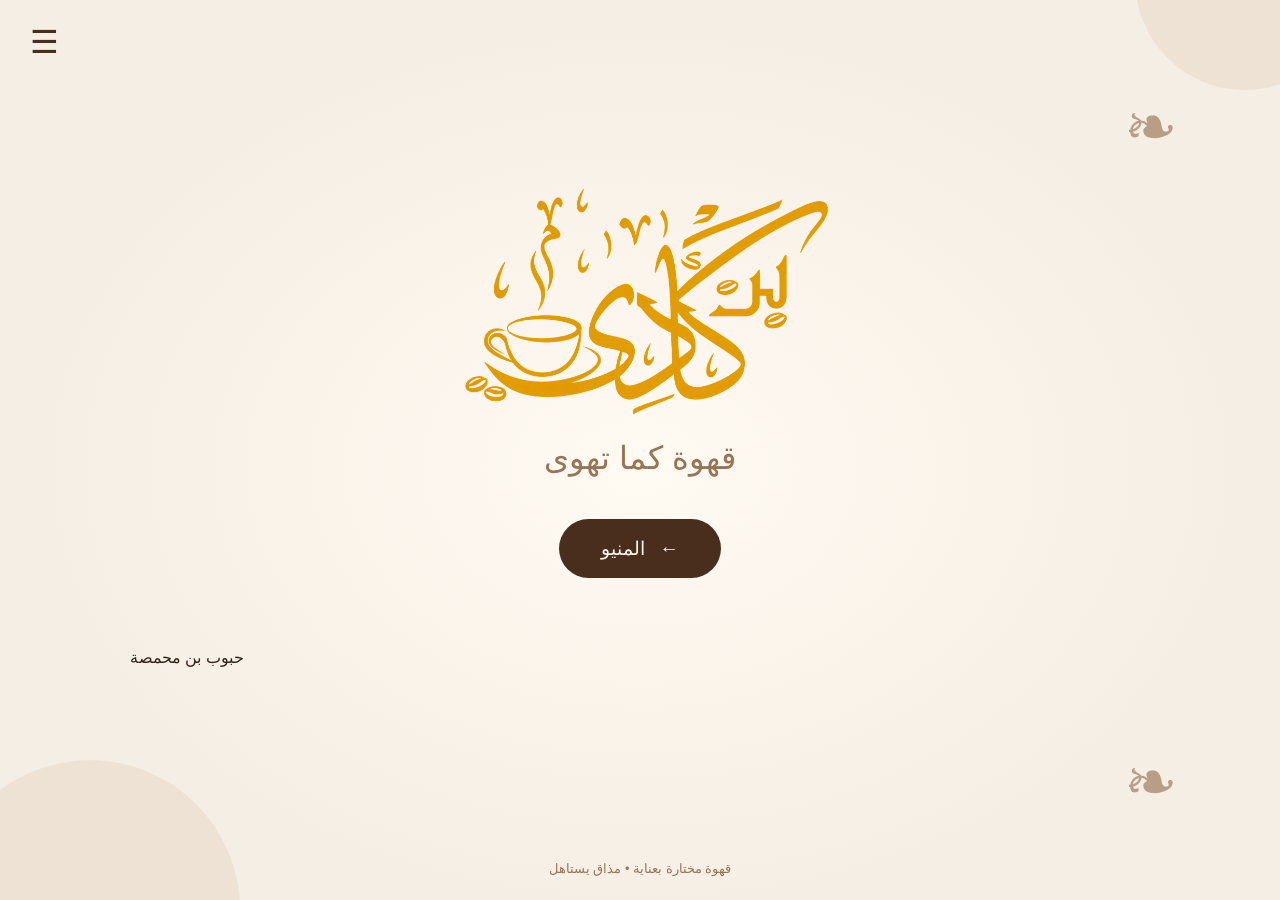
==== index.html @ 8533a27b "Add files via upload" ====
<!doctype html>
<html lang="ar" dir="rtl">
<head>
  <meta charset="utf-8">
  <meta name="viewport" content="width=device-width, initial-scale=1">
  <meta name="theme-color" content="#f5eee5">
  <title>بن كادي | قهوتك على مزاجك</title>
  <link rel="stylesheet" href="index.css">
</head>
<body>
  <main class="hero">
    <button class="menu" type="button" aria-label="فتح القائمة" aria-expanded="false">☰</button>

    <nav class="nav" aria-label="القائمة الرئيسية">
      <a href="index.html">الرئيسية</a>
      <a href="menu.html">المنيو</a>
      <a href="offers.html">العروض</a>
    </nav>

    <span class="decor one"></span>
    <span class="decor two"></span>
    <span class="sprig a">❧</span>
    <span class="sprig b">❧</span>

    <div class="hero-content">
      <img
        class="brand-logo"
        src="222.png"
        alt="بن كادي"
        style="display: block; width: min(100%, 420px); height: auto; margin-inline: auto;">

      <p class="tagline">قهوة كما تهوى</p>

      <a class="cta" href="menu.html">
        <span>←</span> المنيو
      </a>
    </div>

    <img
      class="beans"
      src="ben-kady-assets/beans-bowl.jpg"
      alt="حبوب بن محمصة">

    <small class="hint">قهوة مختارة بعناية • مذاق يستاهل</small>
  </main>

  <script src="index.js" defer></script>
</body>
</html>
---- index.css ----
:root{--cream:#f5eee5;--coffee:#4a2e1d;--tan:#987354;--ink:#332216}
*{box-sizing:border-box}
html{scroll-behavior:smooth}
body{margin:0;background:var(--cream);color:var(--ink);font-family:Tahoma,Arial,sans-serif}
.hero{min-height:100svh;position:relative;display:grid;place-items:center;text-align:center;overflow:hidden;padding:100px 22px 250px;background:radial-gradient(ellipse at 50% 52%,#fffaf2 0%,var(--cream) 68%)}
.brand{font-size:clamp(3rem,9vw,6rem);font-weight:900;letter-spacing:-3px;margin:0;color:var(--coffee)}
.tagline{font-size:clamp(1.1rem,4vw,2rem);color:var(--tan);margin:15px 0 42px}
.cup{font-size:1em}
.cta{display:inline-flex;align-items:center;gap:14px;padding:18px 42px;border-radius:99px;background:var(--coffee);color:#fff8ef;text-decoration:none;font-size:1.2rem;transition:transform .2s,background .2s}
.cta:hover{transform:translateY(-3px);background:#67472f}
.menu{position:absolute;z-index:2;top:22px;left:24px;border:0;background:none;color:var(--coffee);font-size:2rem;cursor:pointer}
.nav{display:none;position:absolute;top:70px;left:20px;background:#fffaf2;padding:15px 22px;border-radius:18px;box-shadow:0 8px 30px #4a2e1d20}
.nav.open{display:grid;gap:14px}
.nav a{color:var(--coffee);text-decoration:none}
.decor{position:absolute;border-radius:50%;background:#ead9c7;opacity:.55;width:220px;height:220px}
.decor.one{top:-130px;right:-75px}
.decor.two{bottom:-160px;left:-60px;width:300px;height:300px}
.beans{position:absolute;bottom:0;left:0;width:min(36vw,390px);height:clamp(170px,28vh,330px);object-fit:cover;object-position:left bottom;mask-image:linear-gradient(90deg,#000 75%,transparent);border-radius:0 50% 0 0}
.sprig{position:absolute;color:#9a7454;font-size:4rem;opacity:.65}
.sprig.a{top:90px;right:8%}
.sprig.b{bottom:9%;right:8%}
.hint{position:absolute;bottom:24px;font-size:.8rem;color:#987354}
@media(max-width:600px){
  .hero{padding:90px 18px 240px}
  .brand{letter-spacing:-2px}
  .cta{padding:16px 32px}
  .beans{width:58vw;height:200px}
  .sprig.a{top:100px;right:4%;font-size:2.5rem}
  .sprig.b{display:none}
  .menu{left:18px;top:15px}
  .hint{display:none}
}
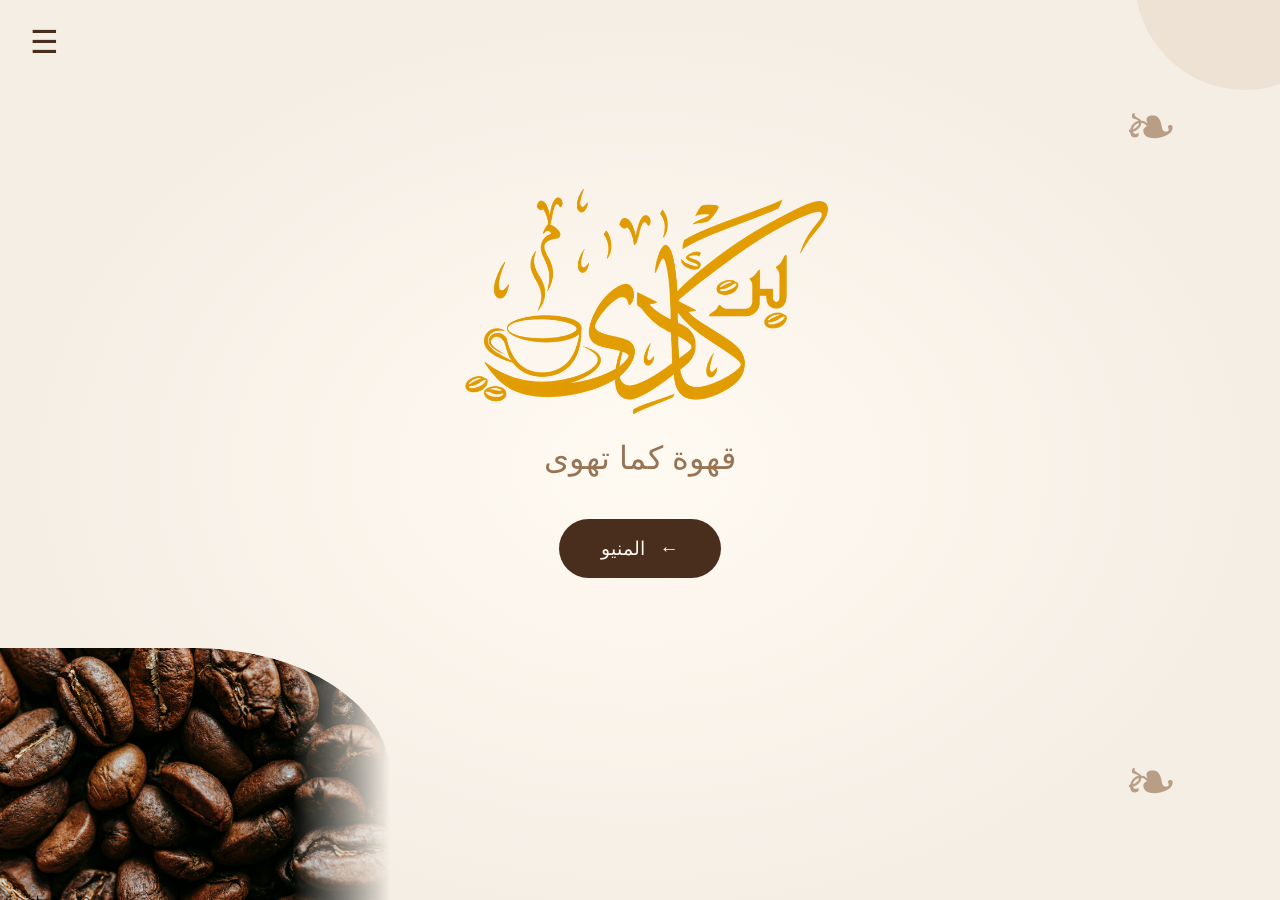
==== commit c2949f68: "Add files via upload" ====
--- a/index.html
+++ b/index.html
@@ -38,10 +38,10 @@
 
     <img
       class="beans"
-      src="ben-kady-assets/beans-bowl.jpg"
+      src="nathan-dumlao-PDipEilB0b8-unsplash.jpg"
       alt="حبوب بن محمصة">
 
-    <small class="hint">قهوة مختارة بعناية • مذاق يستاهل</small>
+  
   </main>
 
   <script src="index.js" defer></script>
